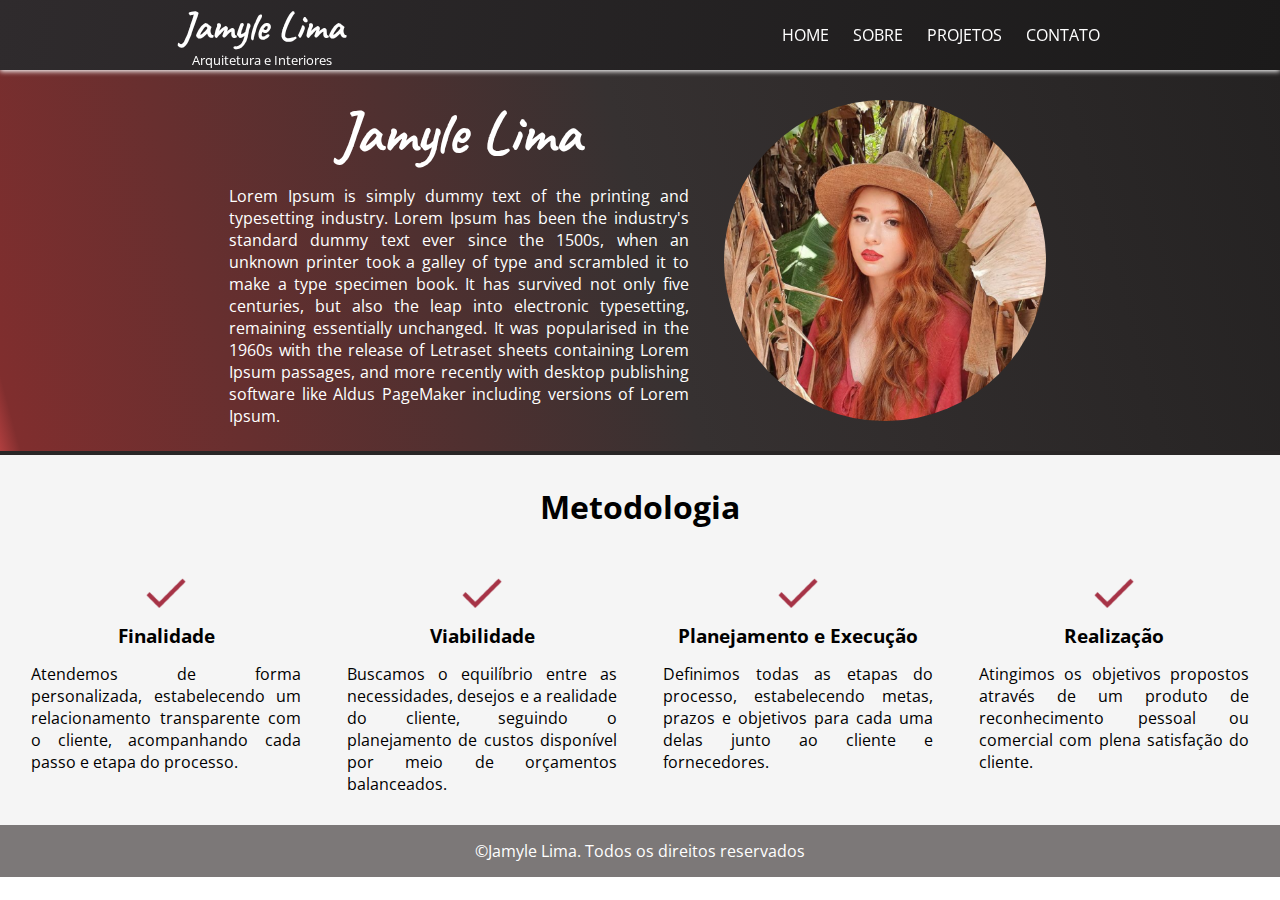
==== sobre.html @ 20bdcd7c "primeiros codigos do site" ====
<!DOCTYPE html>
<html lang="en">
  <head>
    <meta charset="UTF-8" />
    <meta http-equiv="X-UA-Compatible" content="IE=edge" />
    <meta name="viewport" content="width=device-width, initial-scale=1.0" />
    <title>Sobre</title>
    <link rel="stylesheet" href="assets/style/style.css" />
    <link rel="stylesheet" href="assets/style/style_sobre.css" />
    <link
      href="https://fonts.googleapis.com/css2?family=Caveat&display=swap"
      rel="stylesheet"
    />
    <link href="https://fonts.googleapis.com/css2?family=Open+Sans:wght@400&display=swap" rel="stylesheet">
  </head>
  <body>
    <header id="menu">
      <div id="menu2">
        <div id="texto-banner">
          <h1>Jamyle Lima</h1>
          <p>Arquitetura e Interiores</p>
        </div>
        <ul>
          <a href="index.html"><li>Home</li></a>
          <a href="sobre.html"><li>Sobre</li></a>
          <a href="projetos.html"><li>Projetos</li></a>
          <a href="contato.html"><li>Contato</li></a>
        </ul>
      </div>
    </header>

    <main>
      <div class="texto-imagem">
        <div class="texto-sobre">
          <h3>Jamyle Lima</h3>
          <p>
            Lorem Ipsum is simply dummy text of the printing and typesetting industry. Lorem Ipsum has been the industry's standard dummy text ever since the 1500s, when an unknown printer took a galley of type and scrambled it to make a type specimen book. It has survived not only five centuries, but also the leap into electronic typesetting, remaining essentially unchanged. It was popularised in the 1960s with the release of Letraset sheets containing Lorem Ipsum passages, and more recently with desktop publishing software like Aldus PageMaker including versions of Lorem Ipsum.
          </p>
        </div>
        <img src="assets/img/Rosto.PNG" alt="" />
      </div>
    </main>

    <section id="metodologia">
      <h1>Metodologia</h1>
      <div id="agrupamento">
        <div class="agrupamento-inferior finalidade">
          <div><img src="assets/img/check2.png" alt="" /></div>
          <div>
            <h3>Finalidade</h3>
            <p>
              Atendemos de forma personalizada, estabelecendo um relacionamento
              transparente com o cliente, acompanhando cada passo e etapa do
              processo.
            </p>
          </div>
        </div>
        <div class="agrupamento-inferior viabilidade">
          <div><img src="assets/img/check2.png" alt="" /></div>
          <div>
            <h3>Viabilidade</h3>
            <p>
              Buscamos o equilíbrio entre as necessidades, desejos e a realidade
              do cliente, seguindo o planejamento de custos disponível por meio
              de orçamentos balanceados.
            </p>
          </div>
        </div>
        <div class="agrupamento-inferior planejamento">
          <div><img src="assets/img/check2.png" alt="" /></div>
          <div>
            <h3>Planejamento e Execução</h3>
            <p>
              Definimos todas as etapas do processo, estabelecendo metas, prazos
              e objetivos para cada uma delas junto ao cliente e fornecedores.
            </p>
          </div>
        </div>
        <div class="agrupamento-inferior planejamento">
          <div><img src="assets/img/check2.png" alt="" /></div>
          <div>
            <h3>Realização</h3>
            <p>
              Atingimos os objetivos propostos através de um produto de
              reconhecimento pessoal ou comercial com plena satisfação do
              cliente.
            </p>
          </div>

        </div>
      </div>
    </section>

    <footer>
      <p>©Jamyle Lima. Todos os direitos reservados</p>
    </footer>
  </body>
</html>
---- assets/style/style.css ----
* {
  border: 0;
  padding: 0;
  margin: 0;
  box-sizing: border-box;
  font-family: 'Open Sans', sans-serif;
}
#menu {
  background: linear-gradient(110grad, rgb(47, 43, 45), rgb(27, 26, 26));
  position: fixed;
  z-index: 9999;
  width: 100%;
  box-shadow: 0 1.5px 5px white;
}
#menu2 {
  max-width: 940px;
  margin: auto;
  height: 70px;
  display: flex;
  justify-content: space-between;
  align-items: center;
}
#texto-banner {
  color: white;
  text-align: center;
  margin: 0 0 0 10px;
}
#texto-banner h1 {
  font-family: 'Caveat', cursive;
  font-size: 40px;
}
#texto-banner p {
  font-size: 13px;
}
#menu li {
  display: inline-block;
  color: white;
  text-transform: uppercase;
  margin: 0 10px 0 10px;
}
#menu a {
  text-decoration: none;
}
#menu li:hover {
  color: lightpink;
  text-decoration: double;
}

/* Animação do texto */
header img {
  width: 100%;
}
.texto-interativo {
  width: 100%;
  background: rgb(47, 43, 45);
  margin: 3px 0;
  color: white;
  display: flex;
  height: 70px;
  justify-content: center;
  align-items: center;
}
.wrapper {
  display: inline-flex;
  flex-wrap: wrap;
}
.wrapper .static-txt {
  font-size: 40px;
  font-family: Verdana, Geneva, Tahoma, sans-serif;
  font-weight: 400;
}
.wrapper .dynamic-txts {
  margin-left: 15px;
  line-height: 49px;
  height: 49px;
  overflow: hidden;
}
.dynamic-txts li {
  list-style: none;
  font-size: 40px;
  font-family: Verdana, Geneva, Tahoma, sans-serif;
  color: #fc6d6d;
  font-weight: 500;
  position: relative;
  top: 0;
  animation: slide 6s steps(3) infinite;
}
@keyframes slide {
  100% {
    top: -147px;
  }
}
.dynamic-txts li span {
  position: relative;
}
.dynamic-txts li span::after {
  content: '';
  position: absolute;
  left: 0;
  height: 100%;
  width: 100%;
  background-color: rgb(47, 43, 45);
  border-left: 2px solid #fc6d6d;
  animation: typing 2s steps(11) infinite;
}
@keyframes typing {
  100% {
    left: 100%;
    margin: 0 -25px 0 25px;
  }
}

.presentation {
  background: rgb(80, 74, 77);
}
section .texto-base {
  text-align: center;
  height: 350px;
  display: flex;
  justify-content: center;
  align-items: center;
  color: white;
}
.texto p {
  margin-top: 10px;
  text-align: justify;
}
section .texto-base img {
  border-radius: 150px;
  height: 70%;
  border: 2px dashed rgb(104, 35, 35);
}
section .texto {
  width: 540px;
  margin-left: 50px;
}

main {
  width: 100%;
  text-align: center;
}
#texto-arquitetura {
  padding: 40px 0;
  max-width: 550px;
  margin: auto;
}
#texto-arquitetura h1 {
  text-transform: uppercase;
  font-weight: lighter;
}
#texto-arquitetura p {
  padding-top: 10px;
}
#imagens {
  max-width: 1030px;
  margin: auto;
}

main img {
  height: 150px;
  width: 230px;
  margin: 10px 5px;
}

footer {
  width: 100%;
  background-color: rgb(124, 120, 120);
  color: white;
  text-align: center;
  padding: 15px 0;
}

@media screen and (max-width: 768px) {
  #menu2 {
    justify-content: center;
  }
  #texto-banner h1 {
    font-size: 2.8em;
  }
  #texto-banner p {
    font-size: 0.8em;
  }
  #menu li {
    display: none;
  }

  .texto-interativo {
    height: 100%;
  }
  .wrapper {
    justify-content: center;
  }
  .wrapper .static-txt {
    text-align: center;
  }

  section .texto-base {
    height: auto;
    display: block;
    padding: 15px 0;
  }
  .texto-base img {
    border-radius: 500px;
    width: 40%;
    margin-bottom: 15px;
  }
  section .texto {
    margin: 15px 0 0 0;
    width: 90%;
    margin: auto;
  }

  main img {
    width: 90%;
    height: auto;
  }
}
---- assets/style/style_sobre.css ----
main {
  padding-top: 70px;
  background: linear-gradient(
    75deg,
    rgb(177, 63, 63),
    rgb(128, 46, 46) 20px,
    rgb(54, 49, 49),
    rgb(36, 34, 34) 99%
  );
  border-color: rgb(41, 38, 38);
  border-style: solid;
  border-width: 0 0 4px 0;
}
.texto-imagem {
  display: flex;
  justify-content: center;
  align-items: center;
  padding: 20px;
  max-width: 960px;
  margin: auto;
}
.texto-sobre {
  color: white;
  width: 50%;
  margin-right: 30px;
}
.texto-sobre h3 {
  font-family: 'Caveat', cursive;
  font-size: 60px;
}
.texto-sobre p {
  text-align: justify;
  margin-top: 15px;
}
.texto-imagem img {
  height: auto;
  width: 35%;
  border-radius: 300px;
}

#metodologia {
  background: whitesmoke;
}
#metodologia h1 {
  text-align: center;
  padding: 30px 0;
}
#agrupamento {
  display: flex;
  justify-content: space-evenly;
}
#agrupamento .agrupamento-inferior {
  width: 300px;
  text-align: center;
  padding: 15px;
}
#agrupamento .agrupamento-inferior p {
  padding: 15px 0;
  text-align: justify;
}
.agrupamento-inferior img {
  width: 40px;
  padding-bottom: 5px;
}

@media screen and (max-width: 768px) {
  .texto-imagem {
    display: block;
    max-width: 100%;
  }
  .texto-sobre {
    margin: auto;
    width: 90%;
  }
  .texto-imagem img {
    margin-top: 30px;
    width: 70%;
  }
  #metodologia{
    text-align: center;
    margin: auto;
  }
  #agrupamento{
    display: inline-block;
  }
  #agrupamento .agrupamento-inferior {
    width: 400px;
  }

}

@media screen and (max-width: 400px) {
  #agrupamento .agrupamento-inferior {
    width: 300px;
  }
}
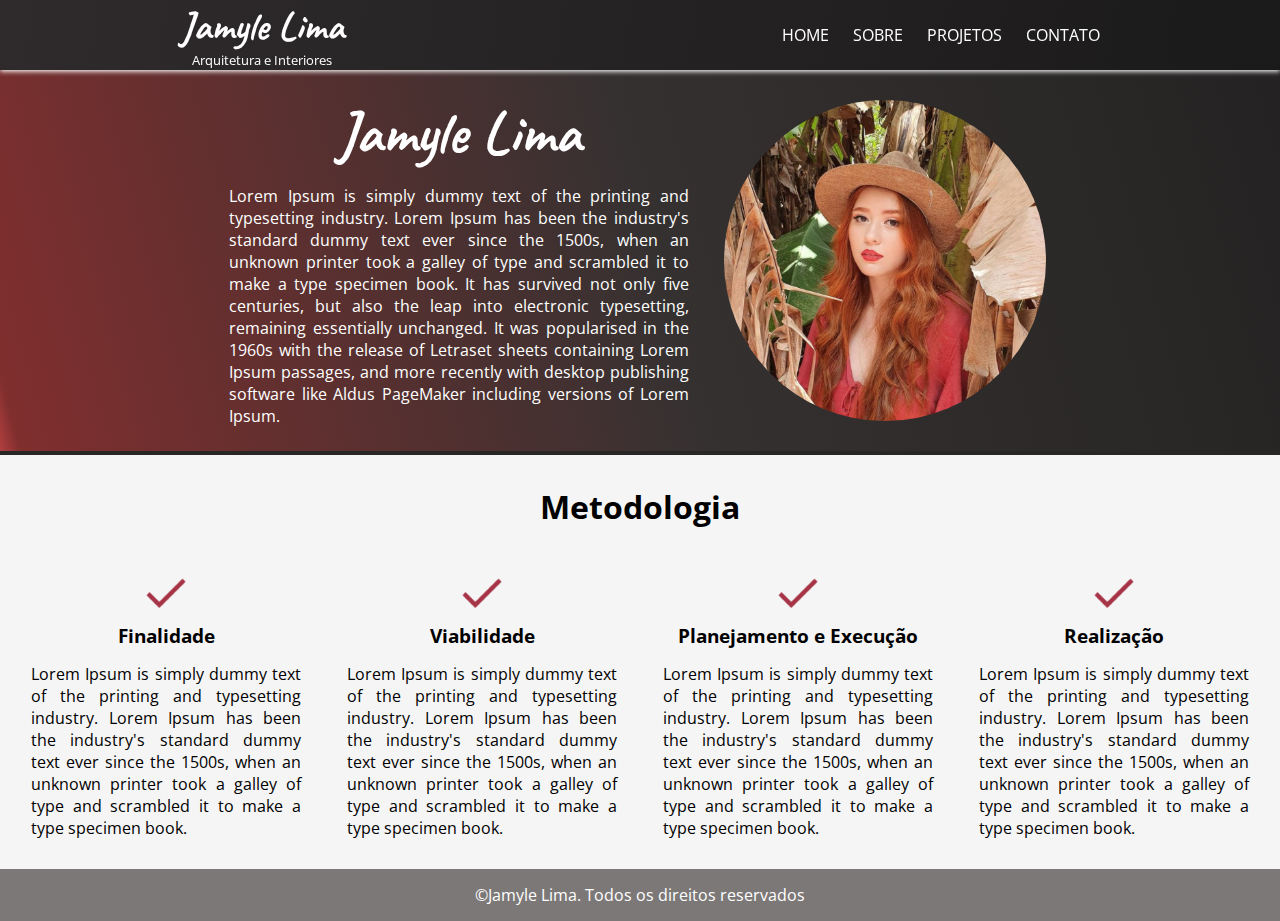
==== commit b36b42cf: "modificação dos textos" ====
--- a/sobre.html
+++ b/sobre.html
@@ -49,9 +49,7 @@
           <div>
             <h3>Finalidade</h3>
             <p>
-              Atendemos de forma personalizada, estabelecendo um relacionamento
-              transparente com o cliente, acompanhando cada passo e etapa do
-              processo.
+              Lorem Ipsum is simply dummy text of the printing and typesetting industry. Lorem Ipsum has been the industry's standard dummy text ever since the 1500s, when an unknown printer took a galley of type and scrambled it to make a type specimen book.
             </p>
           </div>
         </div>
@@ -60,9 +58,7 @@
           <div>
             <h3>Viabilidade</h3>
             <p>
-              Buscamos o equilíbrio entre as necessidades, desejos e a realidade
-              do cliente, seguindo o planejamento de custos disponível por meio
-              de orçamentos balanceados.
+              Lorem Ipsum is simply dummy text of the printing and typesetting industry. Lorem Ipsum has been the industry's standard dummy text ever since the 1500s, when an unknown printer took a galley of type and scrambled it to make a type specimen book.
             </p>
           </div>
         </div>
@@ -71,8 +67,7 @@
           <div>
             <h3>Planejamento e Execução</h3>
             <p>
-              Definimos todas as etapas do processo, estabelecendo metas, prazos
-              e objetivos para cada uma delas junto ao cliente e fornecedores.
+              Lorem Ipsum is simply dummy text of the printing and typesetting industry. Lorem Ipsum has been the industry's standard dummy text ever since the 1500s, when an unknown printer took a galley of type and scrambled it to make a type specimen book.
             </p>
           </div>
         </div>
@@ -81,9 +76,7 @@
           <div>
             <h3>Realização</h3>
             <p>
-              Atingimos os objetivos propostos através de um produto de
-              reconhecimento pessoal ou comercial com plena satisfação do
-              cliente.
+              Lorem Ipsum is simply dummy text of the printing and typesetting industry. Lorem Ipsum has been the industry's standard dummy text ever since the 1500s, when an unknown printer took a galley of type and scrambled it to make a type specimen book.
             </p>
           </div>
 
--- a/assets/style/style.css
+++ b/assets/style/style.css
@@ -91,6 +91,7 @@
   }
 }
 .dynamic-txts li span {
+  font-family: Verdana, Geneva, Tahoma, sans-serif;
   position: relative;
 }
 .dynamic-txts li span::after {
